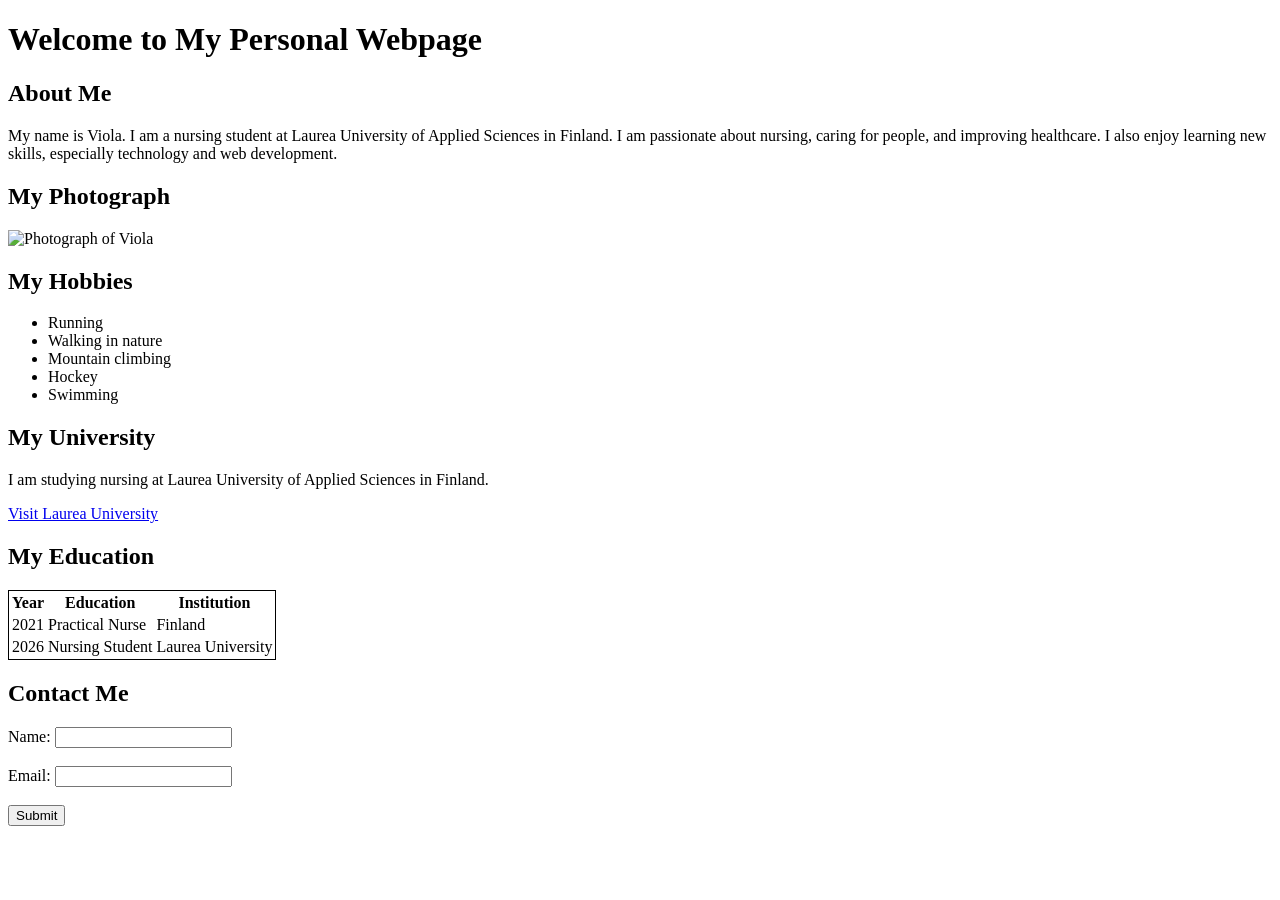
==== index.html @ 7c3d45de "Initial commit - Workshop website" ====
<!DOCTYPE html>
<html lang="en">
<head>
    <meta charset="UTF-8">
    <meta name="viewport" content="width=device-width, initial-scale=1.0">
    <title>Viola's Personal Webpage</title>
</head>
<body>
    <h1>Welcome to My Personal Webpage</h1>

    <h2>About Me</h2>

    <p>
        My name is Viola. I am a nursing student
        at Laurea University of Applied Sciences
        in Finland. I am passionate about nursing,
        caring for people, and improving healthcare.

        I also enjoy learning new skills, especially
        technology and web development.
    </p>

    <h2>My Photograph</h2>

    <img src="viola.jpeg"
         alt="Photograph of Viola"
         width="250">
<h2>My Hobbies</h2>
<ul>
  <li>Running</li>
  <li>Walking in nature</li>
  <li>Mountain climbing</li>
  <li>Hockey</li>
  <li>Swimming</li>
</ul>
 
 <h2>My University</h2>
<p>
  I am studying nursing at Laurea University
  of Applied Sciences in Finland.
</p>
<a href="https://www.laurea.fi/">
  Visit Laurea University
</a>
<h2>My Education</h2>

<table style=" border:  1px solid black;">
  <tr>
    <th>Year</th>
    <th>Education</th>
    <th>Institution</th>
  </tr>
  <tr>
    <td>2021</td>
    <td>Practical Nurse</td>
    <td>Finland</td>
  </tr>
  <tr>
    <td>2026</td>
    <td>Nursing Student</td>
    <td>Laurea University</td>
  </tr>
</table>
<h2>Contact Me</h2>

<form>
  <label for="name">Name:</label>
  <input type="text" id="name" name="name">
  <br><br>

  <label for="email">Email:</label>
  <input type="email" id="email" name="email">
  <br><br>

  <input type="submit" value="Submit">
</form>        
</body>
</html>
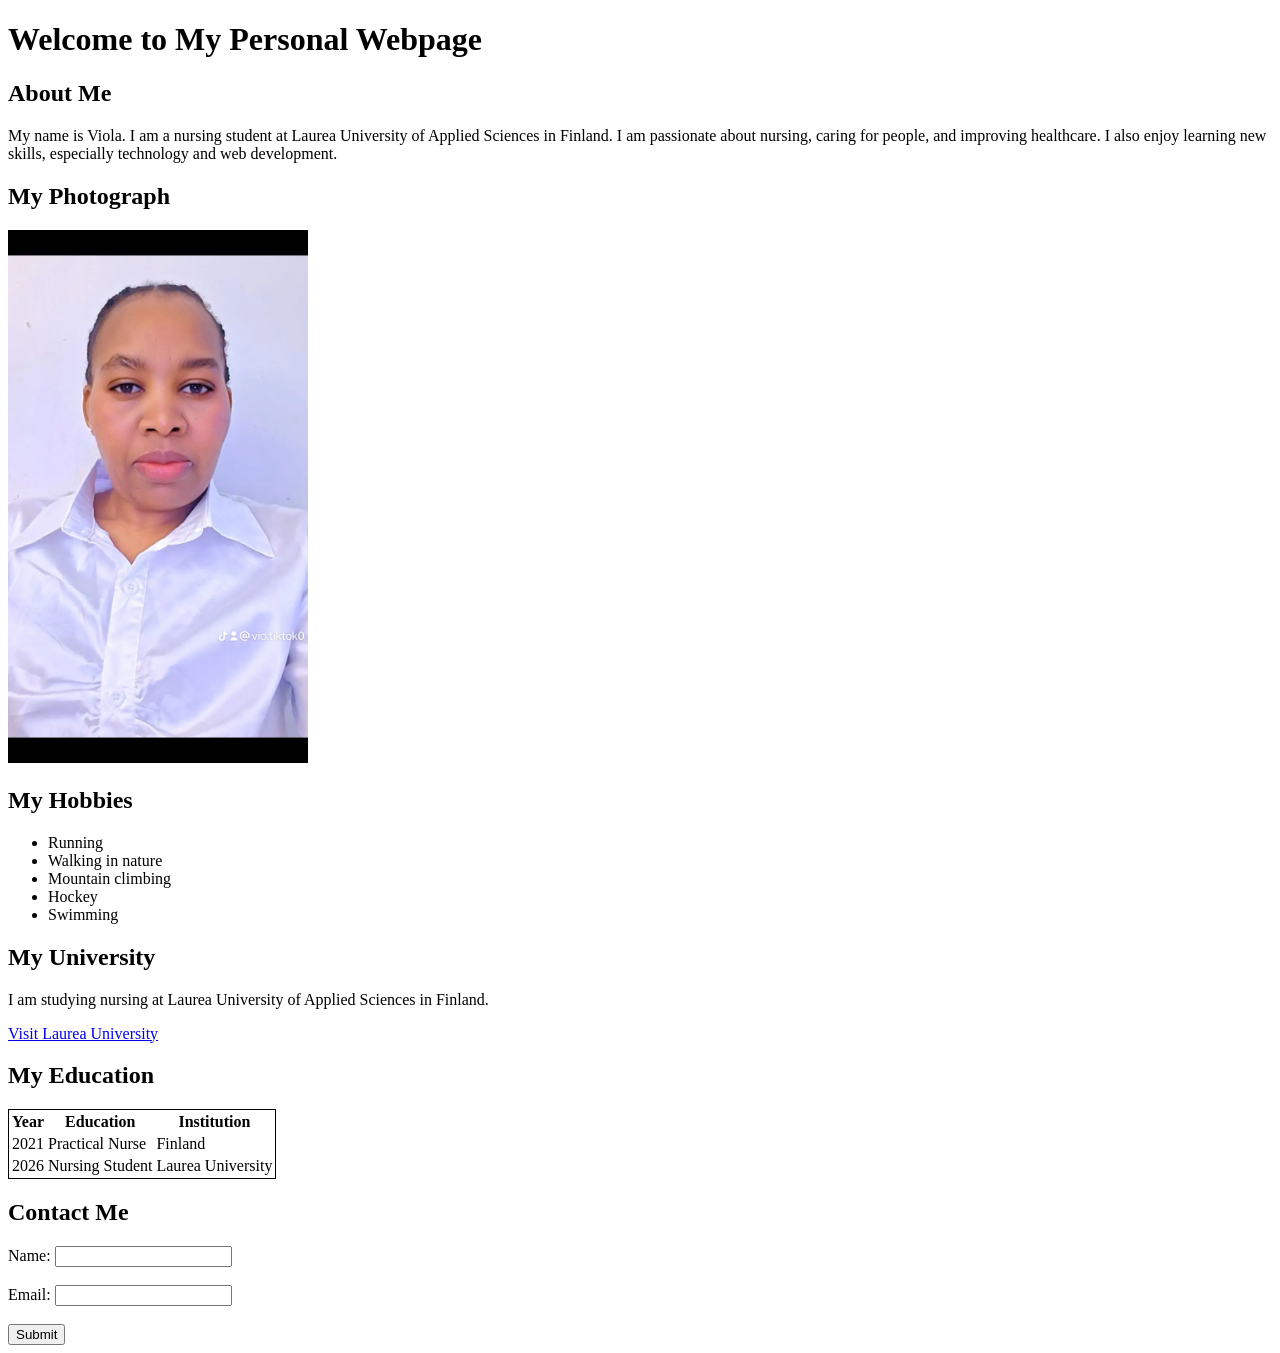
==== commit 0f6ae421: "Fix photograph filenameS" ====
--- a/index.html
+++ b/index.html
@@ -22,9 +22,9 @@
 
     <h2>My Photograph</h2>
 
-    <img src="viola.jpeg"
+    <img src="Viola.jpeg"
          alt="Photograph of Viola"
-         width="250">
+         width="300">
 <h2>My Hobbies</h2>
 <ul>
   <li>Running</li>
